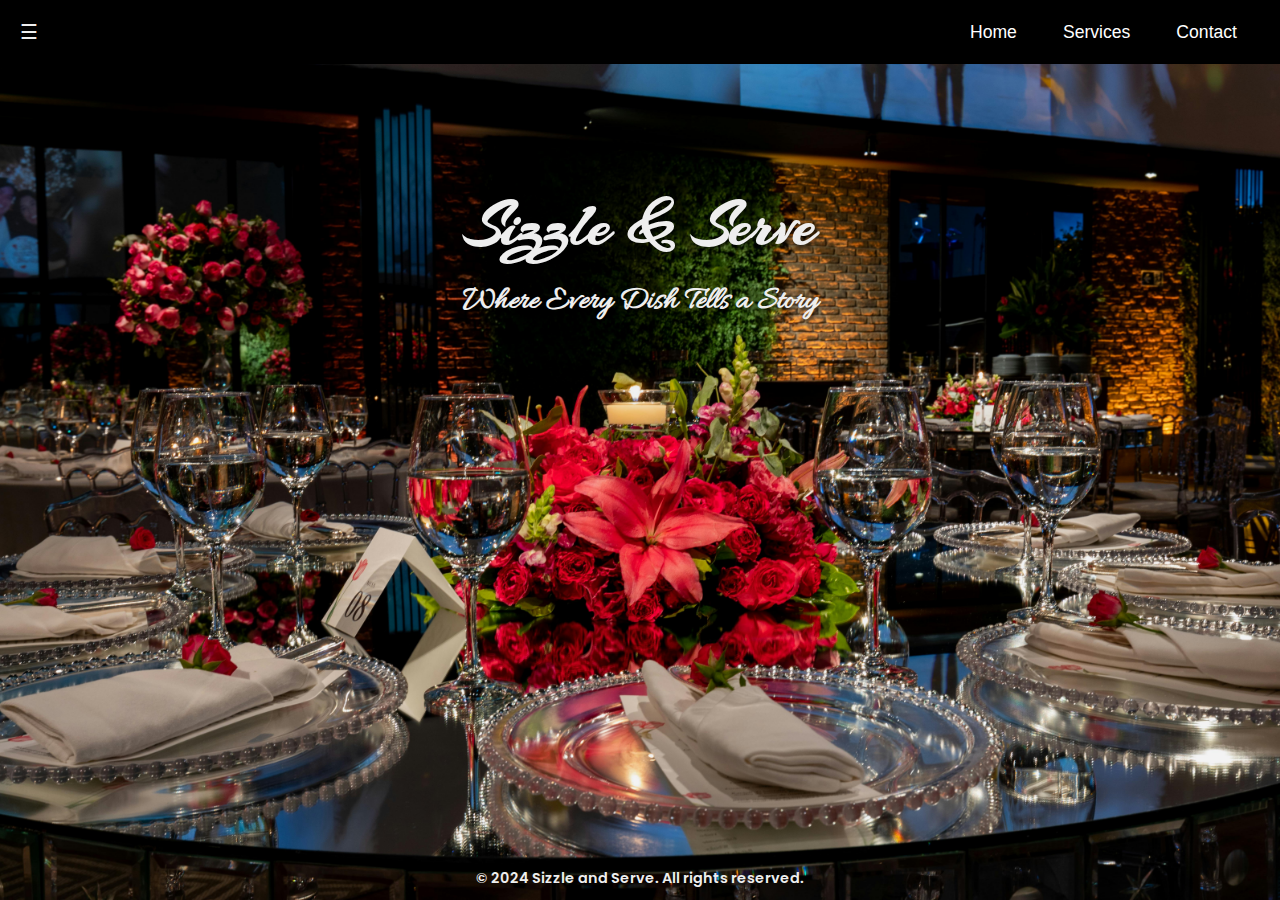
==== index.html @ 39110cae "home page" ====
<!DOCTYPE html>
<html lang="en">
<head>
    <meta charset="UTF-8">
    <meta name="viewport" content="width=device-width, initial-scale=1.0">
    <title>My modern Web</title>
    <link rel="stylesheet" href="style.css">
    <link rel="stylesheet" href="https://fonts.googleapis.com/css?family=Arizonia">
    <link rel="stylesheet" href="https://fonts.googleapis.com/css?family=Allura">
    <link rel="stylesheet" href="https://fonts.googleapis.com/css?family=Poppins">
    <style>
        body {
            margin: 0;
            padding: 0;
            background-image: url(images/cover2.jpg);
            background-size: cover;
            background-position: center;
            background-repeat: no-repeat;
            background-attachment: scroll;
        }
    </style>
</head>
<body>
    <header>
        <nav>
            <div class="menu-icon" id="toggleMenu">&#9776;</div>
            <ul id="nav-list" class="nav-list">
                <li><a href="index.html">Home</a></li>
                <li><a href="services.html">Services</a></li>
                <li><a href="contact.html">Contact</a></li>
            </ul>
        </nav>
    </header>

    <main>
        <section class="hero">
            <div class="text-highlight">
                <h1>Sizzle & Serve</h1>
                <p>Where Every Dish Tells a Story</p>
            </div>
        </section>
    </main>
    <footer>
        <p>&copy; 2024 Sizzle and Serve. All rights reserved.</p>
    </footer>
</body>
</html>
---- style.css ----
* {
    margin: 0;
    padding: 0;
    box-sizing: border-box;
}

body {
    display: flex;
    flex-direction: column;
    font-family: Arial, Helvetica, sans-serif;
    color: #333;
    line-height: 1.6;
    background-color: #f4f4f4;
    min-height: 100vh;
}

header {
    background-color: #000000;
    padding: 1rem 0;
    position: sticky;
    top: 0;
    z-index: 1000;
    width: 100%;
}

nav {
    display: flex;
    justify-content: space-between;
    align-items: center;
    margin: 0 auto;
    padding: 0 20px;
   

}

.nav-list {
    list-style: none;
    display: flex;
}

.nav-list li {
    margin: 0 15px;
}

.menu-icon {
    font-size: 20px;
    color: #EEEEEE;
    cursor: pointer;
}

.nav-list li a {
    color: #fff;
    text-decoration: none;
    font-size: 1.1rem;
    padding: 0.5rem;
}

.nav-list li a:hover, .nav-list li a:active {
    background-color: #555;
    border-radius: 5px;
}

.hero {
    height: calc(100vh- 100px);
    /* background-image: url('images/cover2.jpg'); */
    background-size: cover;
    background-position: center;
    background-repeat: no-repeat;
    box-sizing: border-box;
    color: white;
    padding: 100px 20px;
    text-align: center;
    flex-grow: 1;
}
.text-highlight {
    text-shadow: 2px 2px 4px rgba(0, 0, 0, 0.6);
    padding: 10px;
    border-radius: 5px;
}

.hero h1 {
    font-family: 'Arizonia';
    font-size: 4rem;
    margin-bottom: 10;
    color: #EEEEEE;
}

.hero p {
    font-family: 'Allura';
    font-weight: 700;
    font-size: 2rem;
    color: #EEEEEE;
}

footer {
    font-family: 'Poppins';
    font-size: 0.9rem;
    font-weight: 600;
    color: #EEEEEE;
    text-align: center;
    width: 100%;
    margin-top: auto;
    padding: 10px 0;
}
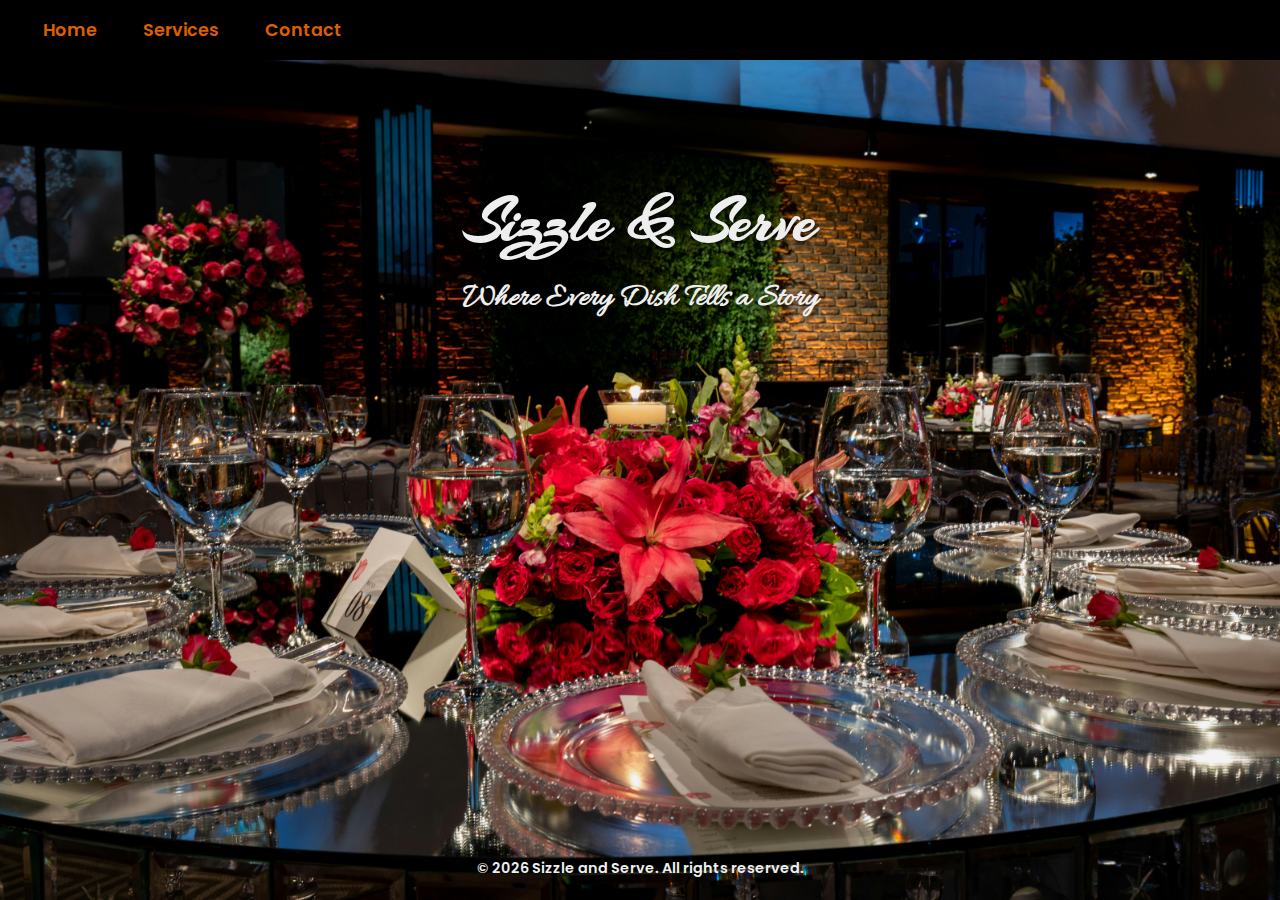
==== commit bec1a3f3: "index file updated" ====
--- a/index.html
+++ b/index.html
@@ -3,16 +3,18 @@
 <head>
     <meta charset="UTF-8">
     <meta name="viewport" content="width=device-width, initial-scale=1.0">
-    <title>My modern Web</title>
+    <title>Sizzle and Serve</title>
     <link rel="stylesheet" href="style.css">
     <link rel="stylesheet" href="https://fonts.googleapis.com/css?family=Arizonia">
     <link rel="stylesheet" href="https://fonts.googleapis.com/css?family=Allura">
     <link rel="stylesheet" href="https://fonts.googleapis.com/css?family=Poppins">
+    <link rel="icon" href="icons/cutlery.png">
+    <script src="scripts.js"></script>
     <style>
         body {
             margin: 0;
             padding: 0;
-            background-image: url(images/cover2.jpg);
+            background-image: url(images/cover.jpg);
             background-size: cover;
             background-position: center;
             background-repeat: no-repeat;
@@ -25,7 +27,7 @@
         <nav>
             <div class="menu-icon" id="toggleMenu">&#9776;</div>
             <ul id="nav-list" class="nav-list">
-                <li><a href="index.html">Home</a></li>
+                <li><a href="home.html">Home</a></li>
                 <li><a href="services.html">Services</a></li>
                 <li><a href="contact.html">Contact</a></li>
             </ul>
@@ -41,7 +43,8 @@
         </section>
     </main>
     <footer>
-        <p>&copy; 2024 Sizzle and Serve. All rights reserved.</p>
+        <p>&copy; <span  id="dynamicyear"></span> Sizzle and Serve. All rights reserved.</p>
     </footer>
+    <script src="script.js"></script>
 </body>
 </html>--- a/style.css
+++ b/style.css
@@ -43,26 +43,50 @@
 }
 
 .menu-icon {
+    display: none;
     font-size: 20px;
-    color: #EEEEEE;
+    font-weight: 600;
+    color: #DC5F00;
     cursor: pointer;
 }
 
+@media (max-width: 768px) {
+    .menu-icon {
+        display: block;
+    }
+
+    .nav-list {
+        display: none;
+        flex-direction: column;
+        background-color: #000000;
+        width: 100%;
+    }
+    .nav-list.show {
+        display: flex;
+    }
+
+    .nav-list {
+        margin: 10px 0;
+        text-align: center;
+    }
+}
+
 .nav-list li a {
-    color: #fff;
+    color: #DC5F00;
+    font-family: 'Poppins';
+    font-weight: 600;
     text-decoration: none;
     font-size: 1.1rem;
     padding: 0.5rem;
 }
 
 .nav-list li a:hover, .nav-list li a:active {
-    background-color: #555;
+    background-color: #4D455D;
     border-radius: 5px;
 }
 
 .hero {
     height: calc(100vh- 100px);
-    /* background-image: url('images/cover2.jpg'); */
     background-size: cover;
     background-position: center;
     background-repeat: no-repeat;
@@ -72,6 +96,20 @@
     text-align: center;
     flex-grow: 1;
 }
+.services {
+    height: calc(100vh- 100px);
+    background-size: cover;
+    background-position: center;
+    background-repeat: no-repeat;
+    box-sizing: border-box;
+    color: white;
+    padding: 100px 20px;
+    text-align: center;
+    flex-grow: 1;
+}
+
+
+
 .text-highlight {
     text-shadow: 2px 2px 4px rgba(0, 0, 0, 0.6);
     padding: 10px;
@@ -84,6 +122,12 @@
     margin-bottom: 10;
     color: #EEEEEE;
 }
+.services h1 {
+    font-family: 'Arizonia';
+    font-size: 4rem;
+    margin-bottom: 10;
+    color: #EEEEEE;
+}
 
 .hero p {
     font-family: 'Allura';
@@ -91,6 +135,32 @@
     font-size: 2rem;
     color: #EEEEEE;
 }
+.services p {
+    font-family: 'Allura';
+    font-weight: 700;
+    font-size: 2rem;
+    color: #EEEEEE;
+}
+
+.offers h1 {
+    font-family: 'Arizonia';
+    font-size: 4rem;
+    text-align: center;
+    margin-bottom: 10;
+    color: #EEEEEE;
+}
+
+.offers p {
+    font-family: 'Poppins';
+    text-align: center;
+    font-weight: 600;
+    font-size: 1rem;
+    color: #EEEEEE;
+}
+
+.about p {
+    font-size: 1.1rem;
+}
 
 footer {
     font-family: 'Poppins';
@@ -100,5 +170,83 @@
     text-align: center;
     width: 100%;
     margin-top: auto;
-    padding: 10px 0;
-}+    padding: 20px 0;
+}
+
+.service {
+    flex: 1;
+    text-align: center;
+}
+
+.offers h2 {
+    font-family: 'Arizonia';
+    font-size: 2rem;
+    text-align: center;
+    margin-bottom: 10;
+    color: #EEEEEE;
+}
+
+.contact, .contact {
+    padding: 40px 20px;
+    text-align: center;
+    flex-grow: 1;
+}
+
+.content h2, .contact h1 {
+    font-family: 'Poppins';
+    color: #EEEEEE;
+    font-size: 2rem;
+    margin-bottom: 20px;
+
+}
+
+.contact form{
+    max-width: 600px;
+    margin: 0 auto;
+    text-align: left;
+}
+
+.contact form label {
+    display: block;
+    margin-bottom: 5px;
+    color: #EEEEEE;
+    font-family: 'Poppins';
+    font-weight: bold;
+}
+
+.contact form button {
+    display: block;
+    width: 100%;
+    padding: 5px;
+    border: none;
+    background-color: #040404;
+    color: #DC5F00;
+    border-radius: 5px;
+    font-size: 1.2rem;
+    font-family: 'Poppins';
+    font-weight: 700;
+    cursor: pointer;
+}
+
+.contact form input {
+    width: 100%;
+    padding: 5px;
+    margin-bottom: 15px;
+    border: 1px solid #DC5F00;
+    border-radius: 5px;
+    font-size: 1rem;
+}
+.contact form textarea {
+    resize: none;
+    width: 100%;
+    padding: 5px;
+    margin-bottom: 15px;
+    border: 1px solid #DC5F00;
+    border-radius: 5px;
+    font-size: 1rem;
+
+}
+
+.contact form button:hover {
+    background-color: #7a7a7a;;
+}
